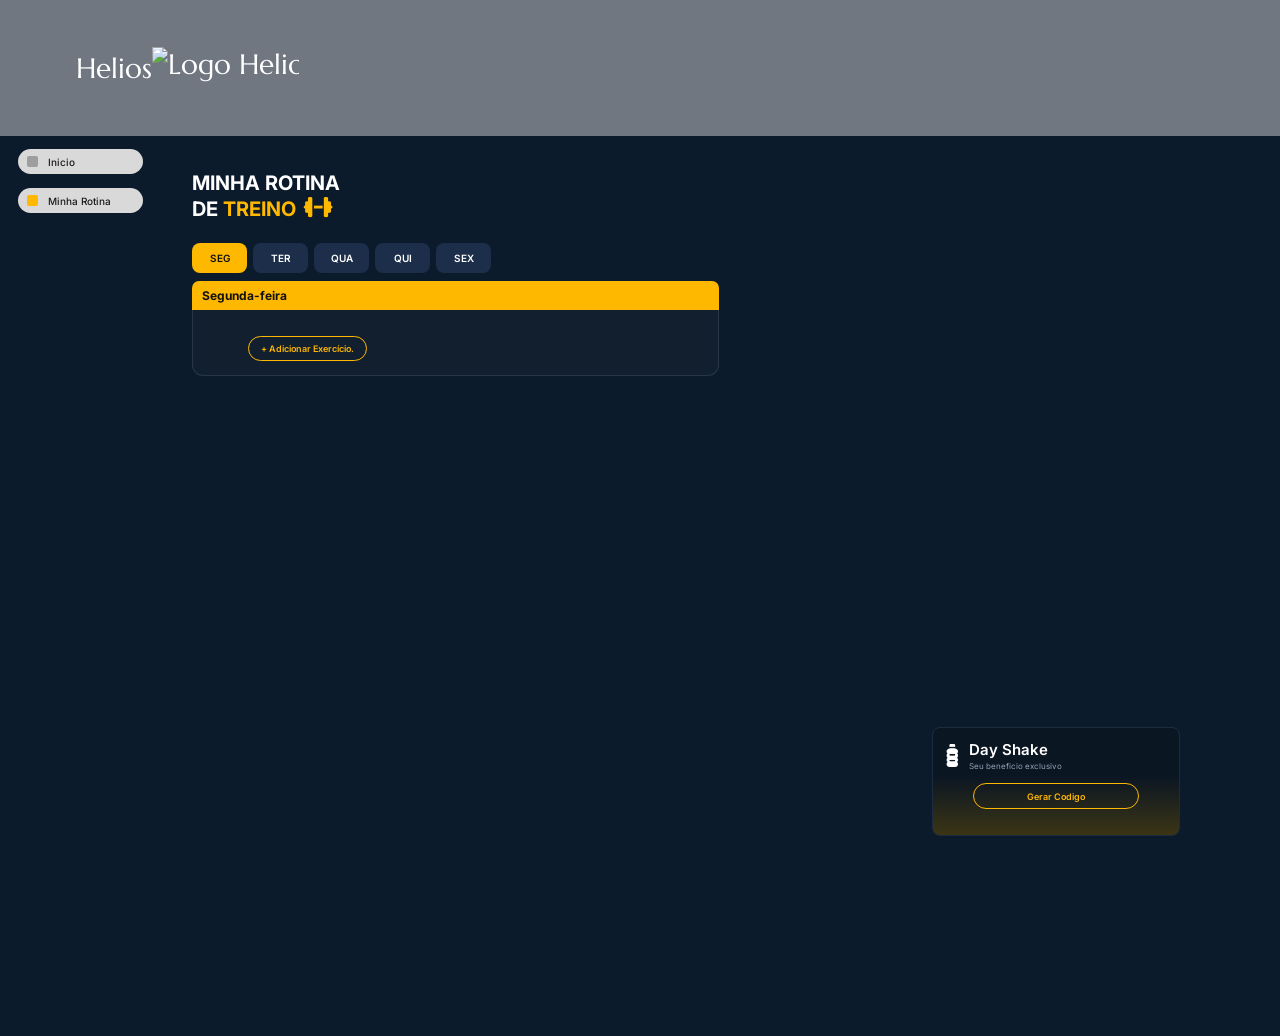
==== home.html @ e7f36080 "primeiro commit" ====
<!doctype html>
<html lang="pt-BR">
  <head>
    <meta charset="UTF-8" />
    <meta name="viewport" content="width=device-width, initial-scale=1.0" />
    <title>Helios - Minha Rotina</title>
    <link rel="icon" href="img/logoHelios.png" type="image/png" />
    <link rel="preconnect" href="https://fonts.googleapis.com" />
    <link rel="preconnect" href="https://fonts.gstatic.com" crossorigin />
    <link
      href="https://fonts.googleapis.com/css2?family=Inter:wght@400;500;600;700&family=Marcellus&display=swap"
      rel="stylesheet"
    />
    <link
      rel="stylesheet"
      href="https://cdnjs.cloudflare.com/ajax/libs/font-awesome/6.7.2/css/all.min.css"
    />
    <link rel="stylesheet" href="inicio.css" />
  </head>

  <body>
    <header class="topbar"></header>

    <aside class="sidebar">
      <a href="index.html" class="logo">
        <span>Helios</span>
        <img src="img/logoHelios.png" alt="Logo Helios" />
      </a>

      <nav>
        <button class="nav-item">
          <i></i>
          <span>Inicio</span>
        </button>

        <button class="nav-item active">
          <i></i>
          <span>Minha Rotina</span>
        </button>
      </nav>
    </aside>

    <main class="content">
      <h1 class="page-title">
        MINHA ROTINA<br />
        DE <span>TREINO</span> <i class="fa-solid fa-dumbbell"></i>
      </h1>

      <nav class="day-tabs" id="dayTabs">
        <button class="day-tab active" data-day="seg">SEG</button>
        <button class="day-tab" data-day="ter">TER</button>
        <button class="day-tab" data-day="qua">QUA</button>
        <button class="day-tab" data-day="qui">QUI</button>
        <button class="day-tab" data-day="sex">SEX</button>
      </nav>

      <section class="routine">
        <div class="routine-header" id="dayTitle">Segunda-feira</div>

        <div class="routine-body">
          <div id="exerciseList"></div>

          <button class="btn-outline" id="btnAdd">+ Adicionar Exercício.</button>
        </div>
      </section>

      <section class="shake-wrap">
        <div class="shake-card" id="shakeCard">
          <div class="shake-head">
            <span class="ico"><i class="fa-solid fa-bottle-water"></i></span>
            <div>
              <h3>Day Shake</h3>
              <p>Seu beneficio exclusivo</p>
            </div>
          </div>

          <button class="btn-outline full" id="btnShake">Gerar Codigo</button>
        </div>
      </section>
    </main>

    <!-- MODAL ADICIONAR EXERCÍCIO -->
    <div class="overlay" id="modalPick">
      <div class="modal">
        <div class="modal-title" id="pickTitle">Adicionar exercício</div>

        <div class="seg">
          <button class="active" data-tab="lib">Exercícios</button>
          <button data-tab="custom">Personalizado</button>
        </div>

        <div id="pickBody"></div>
      </div>
    </div>

    <!-- MODAL CONFIGURAR EXERCÍCIO -->
    <div class="overlay" id="modalConfig">
      <div class="modal">
        <div class="modal-title">
          <button class="back" id="cfgBack">←</button>
          Configurar Exercício
        </div>

        <div class="ex-head">
          <div class="ico"><i class="fa-solid fa-dumbbell"></i></div>
          <strong id="cfgName">Exercício</strong>
        </div>

        <div class="field">
          <label>Séries</label>
          <div class="stepper" data-key="series" data-min="1" data-max="10" data-step="1">
            <button class="minus">−</button>
            <span class="val">3</span>
            <button class="plus">+</button>
          </div>

          <label>Repetições</label>
          <div class="stepper" data-key="reps" data-min="1" data-max="100" data-step="1">
            <button class="minus">−</button>
            <span class="val">12</span>
            <button class="plus">+</button>
          </div>

          <label>Carga (opcional)</label>
          <div class="stepper" data-key="load" data-min="0" data-max="500" data-step="2.5">
            <button class="minus">−</button>
            <span class="val">0<small>kg</small></span>
            <button class="plus">+</button>
          </div>

          <label>Observações (opcional)</label>
          <textarea
            id="cfgNotes"
            placeholder="Ex.: foco na contração, descanso de 1 min..."
          ></textarea>
        </div>

        <div class="rest">
          <div class="rest-title">⏱ Descanso entre as séries</div>
          <div class="stepper" data-key="rest" data-min="0" data-max="600" data-step="15">
            <button class="minus">−</button>
            <div class="mid">
              <b class="val">60</b>
              <small>segundos</small>
            </div>
            <button class="plus">+</button>
          </div>
        </div>

        <button class="btn-save" id="cfgSave">Salvar</button>
      </div>
    </div>

    <!-- MODAL DAY SHAKE -->
    <div class="overlay" id="modalShake">
      <div class="modal shake">
        <div class="qr-row">
          <canvas id="qrCanvas" width="110" height="110"></canvas>

          <div class="qr-info">
            <h4>Código Ativo!</h4>
            <p>Use no caixa da academia.</p>

            <div class="timer-box" id="activeTimer">30:00</div>
            <small>Expira em 30 minutos</small>
          </div>
        </div>

        <button class="btn-outline" id="shakeClose">Fechar</button>
      </div>
    </div>

    <script src="home.js"></script>
  </body>
</html>
---- inicio.css ----
:root {
  --bg: #0c1b2b;
  --card: #121f2e;
  --card-2: #1c2e4a;
  --line: #263548;
  --yellow: #ffb800;
  --header-gray: #707780;
  --text: #ffffff;
  --muted: #93a1b2;

  --side: 180px;
  --head: 136px;
}

* {
  box-sizing: border-box;
  margin: 0;
  padding: 0;
}

body {
  font-family: "Inter", "Segoe UI", Arial, sans-serif;
  background: var(--bg);
  color: var(--text);
  min-height: 100vh;
}

button {
  font-family: inherit;
  cursor: pointer;
  border: none;
  color: inherit;
}

/* CABEÇALHO */

.topbar {
  position: fixed;
  top: 0;
  left: 0;
  right: 0;
  height: var(--head);
  z-index: 5;
  background: var(--header-gray);
}

/* MENU LATERAL */

.sidebar {
  position: fixed;
  top: 0;
  left: 0;
  bottom: 0;
  width: var(--side);
  z-index: 6;
  background: transparent;
}

.sidebar .logo {
  height: var(--head);
  display: flex;
  align-items: center;
  padding-left: 76px;
  gap: 0;
  background: transparent;
  color: #ffffff;
  text-decoration: none;
  font-family: "Marcellus", serif;
  font-size: 28px;
  white-space: nowrap;
}

.sidebar .logo img {
  height: 43px;
  width: auto;
  object-fit: contain;
}

.sidebar nav {
  position: absolute;
  top: var(--head);
  left: 18px;
  width: 125px;
  padding: 13px 0 0;
  display: flex;
  flex-direction: column;
  gap: 14px;
}

.nav-item {
  display: flex;
  align-items: center;
  gap: 10px;
  width: 125px;
  height: 25px;
  background: #d9d9d9;
  color: #1a1a1a;
  border-radius: 999px;
  padding: 0 9px;
  font-size: 10px;
  font-weight: 500;
  text-align: left;
  transition: 0.2s ease;
}

.nav-item:hover {
  background: #ffffff;
}

.nav-item i {
  width: 11px;
  height: 11px;
  background: #9e9e9e;
  border-radius: 2px;
  flex-shrink: 0;
}

.nav-item.active i {
  background: var(--yellow);
}

/* CONTEÚDO PRINCIPAL */

.content {
  position: relative;
  z-index: 1;
  margin: var(--head) 0 0;
  min-height: calc(100vh - var(--head));
  background: var(--bg);
  padding: 35px 100px 80px 192px;
}

/* TÍTULO */

.page-title {
  font-size: 20px;
  font-weight: 700;
  line-height: 1.25;
  text-transform: uppercase;
  margin-bottom: 21px;
  letter-spacing: 0;
}

.page-title span,
.page-title i {
  color: var(--yellow);
}

.page-title i {
  margin-left: 3px;
  font-size: 23px;
}

/* DIAS DA SEMANA */

.day-tabs {
  display: flex;
  gap: 6px;
  margin-bottom: 8px;
}

.day-tab {
  width: 55px;
  height: 30px;
  background: var(--card-2);
  color: #ffffff;
  font-size: 10px;
  font-weight: 600;
  border-radius: 8px;
  transition: 0.2s ease;
}

.day-tab:hover {
  background: #263e63;
}

.day-tab.active {
  background: var(--yellow);
  color: #111111;
}

/* CARTÃO DA ROTINA */

.routine {
  width: 100%;
  max-width: 527px;
}

.routine-header {
  background: var(--yellow);
  color: #111111;
  font-weight: 700;
  font-size: 12px;
  height: 29px;
  display: flex;
  align-items: center;
  padding: 0 10px;
  border-radius: 7px 7px 0 0;
}

.routine-body {
  background: var(--card);
  border: 1px solid var(--line);
  border-top: none;
  border-radius: 0 0 11px 11px;
  padding: 10px 10px 14px;
}

/* EXERCÍCIOS */

.exercise {
  display: flex;
  align-items: center;
  gap: 8px;
  width: 100%;
  max-width: 100%;
  min-height: 45px;
  padding: 6px 0;
  border-bottom: 1px solid var(--line);
  cursor: grab;
}

.exercise.dragging {
  opacity: 0.4;
}

.exercise .grip {
  color: var(--muted);
  font-size: 11px;
  user-select: none;
  flex-shrink: 0;
}

.exercise .num {
  width: 22px;
  height: 22px;
  border-radius: 50%;
  background: var(--card-2);
  display: flex;
  align-items: center;
  justify-content: center;
  font-size: 10px;
  font-weight: 600;
  flex-shrink: 0;
}

.exercise .info {
  flex: 0 0 150px;
  min-width: 0;
}

.exercise .info strong {
  display: block;
  font-size: 10px;
  font-weight: 600;
  margin-bottom: 1px;
}

.exercise .info small {
  display: block;
  font-size: 8px;
  color: var(--muted);
  line-height: 1.2;
}

.exercise .del {
  background: none;
  color: var(--muted);
  font-size: 11px;
  padding: 6px;
  margin-left: 0;
  transition: 0.2s;
}

.exercise .del:hover {
  color: #ff6b6b;
}

.empty {
  color: var(--muted);
  font-size: 13px;
  padding: 20px 0;
}

/* BOTÃO ADICIONAR */

.btn-outline {
  display: inline-flex;
  align-items: center;
  justify-content: center;
  background: transparent;
  border: 1px solid var(--yellow);
  color: var(--yellow);
  font-size: 9px;
  font-weight: 600;
  padding: 6px 12px;
  border-radius: 999px;
  transition: 0.2s ease;
}

.btn-outline:hover {
  background: rgba(255, 184, 0, 0.12);
}

.routine .btn-outline {
  margin: 16px 0 0 45px;
}

/* DAY SHAKE */

.shake-wrap {
  position: absolute;
  right: 100px;
  bottom: 64px;
  margin: 0;
}

.shake-card {
  width: 248px;
  height: 109px;
  max-width: 100%;
  border-radius: 8px;
  padding: 12px;
  background: linear-gradient(
    180deg,
    #0b1623 45%,
    #3b3515 100%
  );
  border: 1px solid #1c2c40;
}

.shake-head {
  display: flex;
  align-items: center;
  gap: 10px;
}

.shake-head .ico {
  font-size: 23px;
  color: #ffffff;
}

.shake-head h3 {
  font-size: 15px;
  font-weight: 600;
}

.shake-head p {
  font-size: 8px;
  color: var(--muted);
  margin-top: 2px;
}

.shake-card .btn-outline.full {
  width: 166px;
  height: 26px;
  margin: 12px auto 0;
  display: flex;
  font-size: 9px;
}

/* MODAIS */

.overlay {
  position: fixed;
  inset: 0;
  background: rgba(0, 0, 0, 0.7);
  display: none;
  align-items: center;
  justify-content: center;
  padding: 16px;
  z-index: 50;
}

.overlay.open {
  display: flex;
}

.modal {
  background: var(--bg);
  border: 1px solid var(--line);
  border-radius: 12px;
  width: 100%;
  max-width: 340px;
  padding: 20px;
  max-height: 90vh;
  overflow-y: auto;
}

.modal-title {
  display: flex;
  align-items: center;
  gap: 10px;
  font-size: 15px;
  font-weight: 600;
  margin-bottom: 14px;
}

.modal-title .back {
  background: none;
  font-size: 16px;
}

.seg {
  display: flex;
  gap: 8px;
  margin-bottom: 14px;
}

.seg button {
  flex: 1;
  padding: 9px;
  border-radius: 6px;
  font-size: 12px;
  font-weight: 600;
  background: var(--card-2);
}

.seg button.active {
  background: var(--yellow);
  color: #111;
}

/* CATEGORIAS DE EXERCÍCIOS */

.cat {
  width: 100%;
  display: flex;
  align-items: center;
  gap: 12px;
  background: var(--card);
  border: 1px solid var(--line);
  border-radius: 10px;
  padding: 12px;
  margin-bottom: 10px;
  text-align: left;
}

.cat:hover {
  border-color: var(--yellow);
}

.cat .ci {
  width: 32px;
  height: 32px;
  border-radius: 50%;
  background: var(--card-2);
  display: flex;
  align-items: center;
  justify-content: center;
  color: var(--yellow);
}

.cat .ct {
  flex: 1;
}

.cat strong {
  display: block;
  font-size: 13px;
}

.cat small {
  font-size: 11px;
  color: var(--muted);
}

/* FORMULÁRIOS */

.custom-form input,
.field textarea {
  width: 100%;
  background: var(--card);
  border: 1px solid var(--line);
  border-radius: 8px;
  color: #fff;
  font-family: inherit;
  font-size: 12px;
  padding: 12px;
  outline: none;
}

.custom-form input:focus,
.field textarea:focus {
  border-color: var(--yellow);
}

/* CONFIGURAÇÃO DO EXERCÍCIO */

.ex-head {
  display: flex;
  align-items: center;
  gap: 10px;
  margin-bottom: 14px;
}

.ex-head .ico {
  width: 34px;
  height: 34px;
  border-radius: 8px;
  background: var(--yellow);
  display: flex;
  align-items: center;
  justify-content: center;
  color: #111;
}

.field label {
  display: block;
  font-size: 11px;
  font-weight: 600;
  margin: 12px 0 4px;
}

.stepper {
  display: flex;
  align-items: center;
  justify-content: space-between;
  background: var(--card);
  border: 1px solid var(--line);
  border-radius: 8px;
  padding: 6px 10px;
}

.stepper button {
  width: 24px;
  height: 24px;
  border-radius: 5px;
  font-size: 14px;
  font-weight: 700;
  background: var(--card-2);
}

.stepper button.plus {
  background: var(--yellow);
  color: #111;
}

.stepper .val {
  font-size: 13px;
  font-weight: 600;
}

.stepper .val small {
  font-size: 10px;
  color: var(--muted);
  margin-left: 4px;
}

.field textarea {
  height: 70px;
  resize: none;
}

/* DESCANSO */

.rest {
  margin-top: 18px;
}

.rest-title {
  font-size: 11px;
  margin-bottom: 6px;
}

.rest .mid {
  text-align: center;
}

.rest .mid b {
  font-size: 16px;
  display: block;
}

.rest .mid small {
  font-size: 10px;
  color: var(--muted);
}

/* BOTÃO SALVAR */

.btn-save {
  width: 100%;
  background: var(--yellow);
  color: #111;
  font-size: 13px;
  font-weight: 700;
  padding: 12px;
  border-radius: 8px;
  margin-top: 18px;
}

/* MODAL DAY SHAKE */

.modal.shake {
  background: linear-gradient(
    180deg,
    #0c1a2a 45%,
    #3a3516 100%
  );
  text-align: center;
}

.qr-row {
  display: flex;
  align-items: center;
  gap: 16px;
  margin-bottom: 18px;
}

.qr-row canvas {
  background: #fff;
  padding: 6px;
  border-radius: 6px;
}

.qr-info {
  flex: 1;
}

.qr-info h4 {
  font-size: 14px;
}

.qr-info p,
.qr-info small {
  font-size: 10px;
  color: var(--muted);
}

.timer-box {
  border: 1px solid var(--yellow);
  border-radius: 20px;
  padding: 6px;
  margin: 8px 0;
  font-size: 16px;
  font-weight: 600;
  color: var(--yellow);
}

/* RESPONSIVIDADE */

@media (max-width: 768px) {
  :root {
    --side: 70px;
    --head: 80px;
  }

  .sidebar .logo span,
  .nav-item span {
    display: none;
  }

  .sidebar .logo {
    justify-content: center;
    padding: 0;
  }

  .sidebar .logo img {
    height: 42px;
  }

  .sidebar nav {
    top: var(--head);
    left: 10px;
    width: 50px;
    padding: 16px 0;
  }

  .nav-item {
    width: 50px;
    justify-content: center;
    padding: 0;
  }

  .content {
    padding: 28px 20px;
  }

  .page-title {
    font-size: 20px;
  }

  .routine {
    max-width: 100%;
  }

  .exercise {
    max-width: 100%;
  }

  .exercise .info {
    flex: 1;
  }

  .exercise .del {
    margin-left: auto;
  }

  .routine .btn-outline {
    margin-left: 0;
  }

  .shake-wrap {
    position: relative;
    right: auto;
    bottom: auto;
    margin-top: 35px;
    display: flex;
    justify-content: flex-end;
  }

  .shake-card {
    width: 248px;
  }
}

@media (max-width: 420px) {
  .content {
    padding: 24px 14px;
  }

  .day-tabs {
    gap: 5px;
  }

  .day-tab {
    flex: 1;
    width: auto;
  }

  .routine-body {
    padding: 10px;
  }

  .exercise .info {
    flex: 1;
  }
}
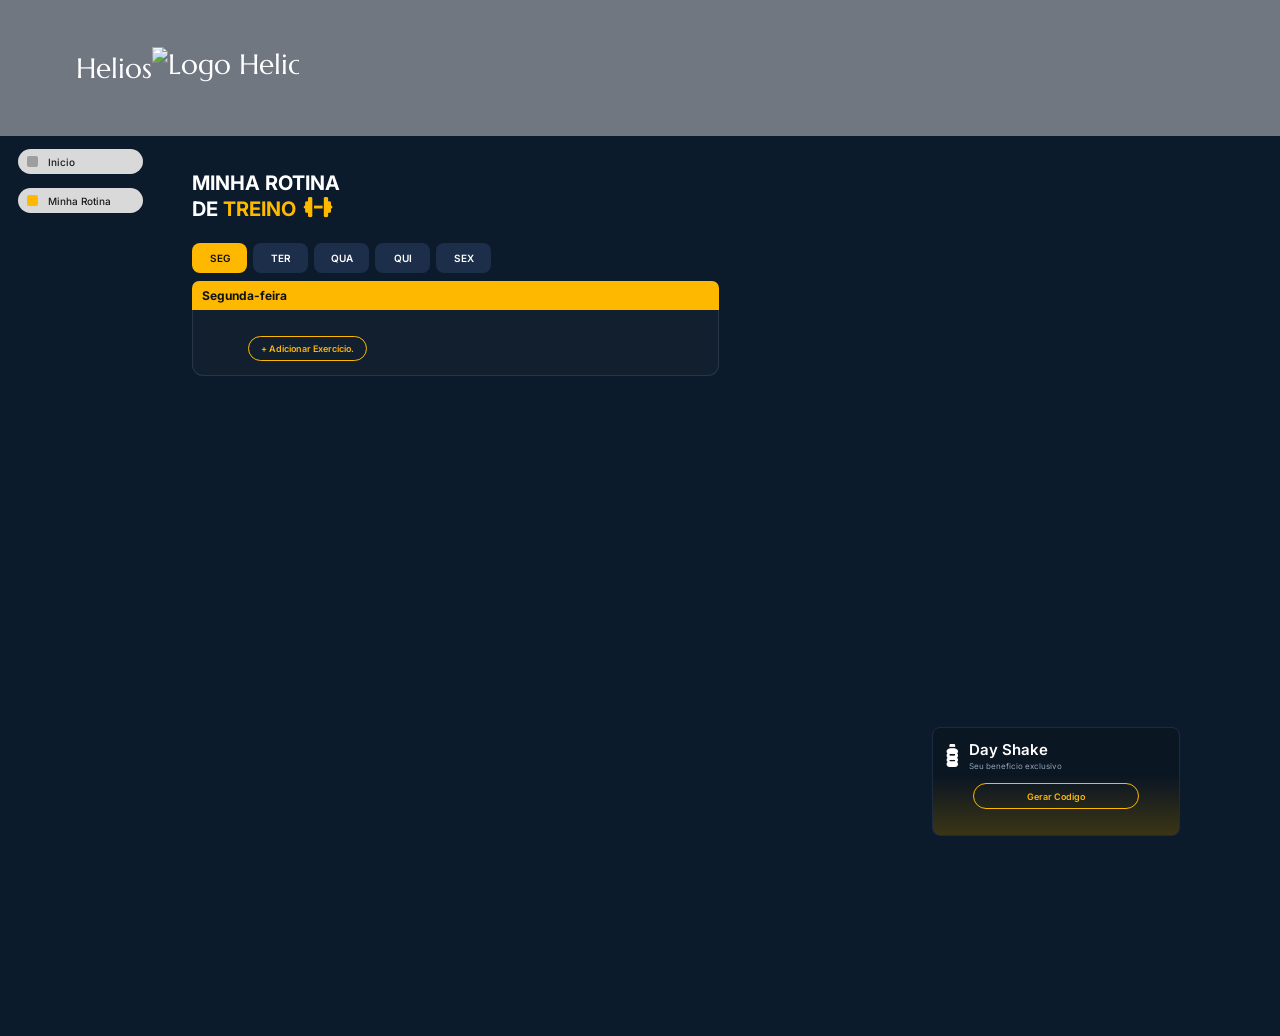
==== commit 054dd187: "adm" ====
--- a/home.html
+++ b/home.html
@@ -4,7 +4,7 @@
     <meta charset="UTF-8" />
     <meta name="viewport" content="width=device-width, initial-scale=1.0" />
     <title>Helios - Minha Rotina</title>
-    <link rel="icon" href="img/logoHelios.png" type="image/png" />
+    <link rel="logo" href="img/logoHelios.png" type="icon" />
     <link rel="preconnect" href="https://fonts.googleapis.com" />
     <link rel="preconnect" href="https://fonts.gstatic.com" crossorigin />
     <link
@@ -92,8 +92,6 @@
         <div id="pickBody"></div>
       </div>
     </div>
-
-    <!-- MODAL CONFIGURAR EXERCÍCIO -->
     <div class="overlay" id="modalConfig">
       <div class="modal">
         <div class="modal-title">
@@ -150,8 +148,6 @@
         <button class="btn-save" id="cfgSave">Salvar</button>
       </div>
     </div>
-
-    <!-- MODAL DAY SHAKE -->
     <div class="overlay" id="modalShake">
       <div class="modal shake">
         <div class="qr-row">
